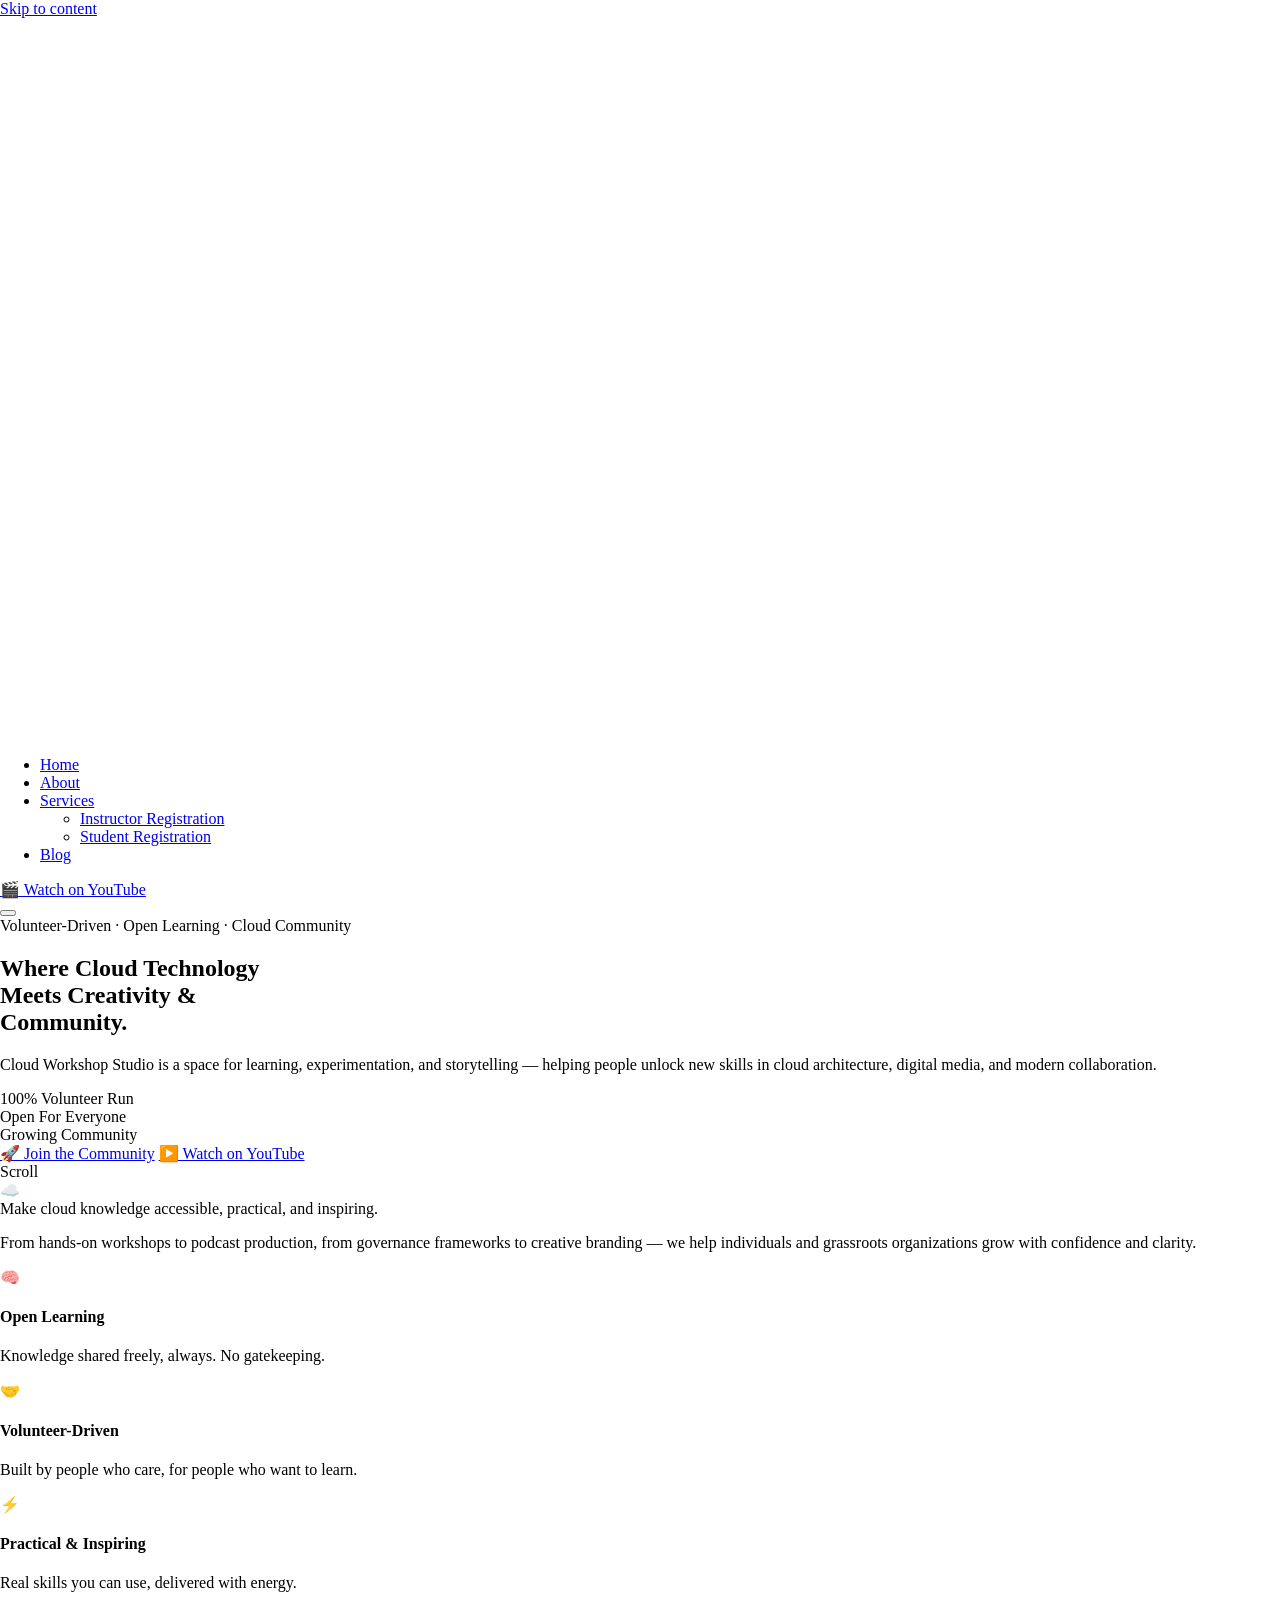
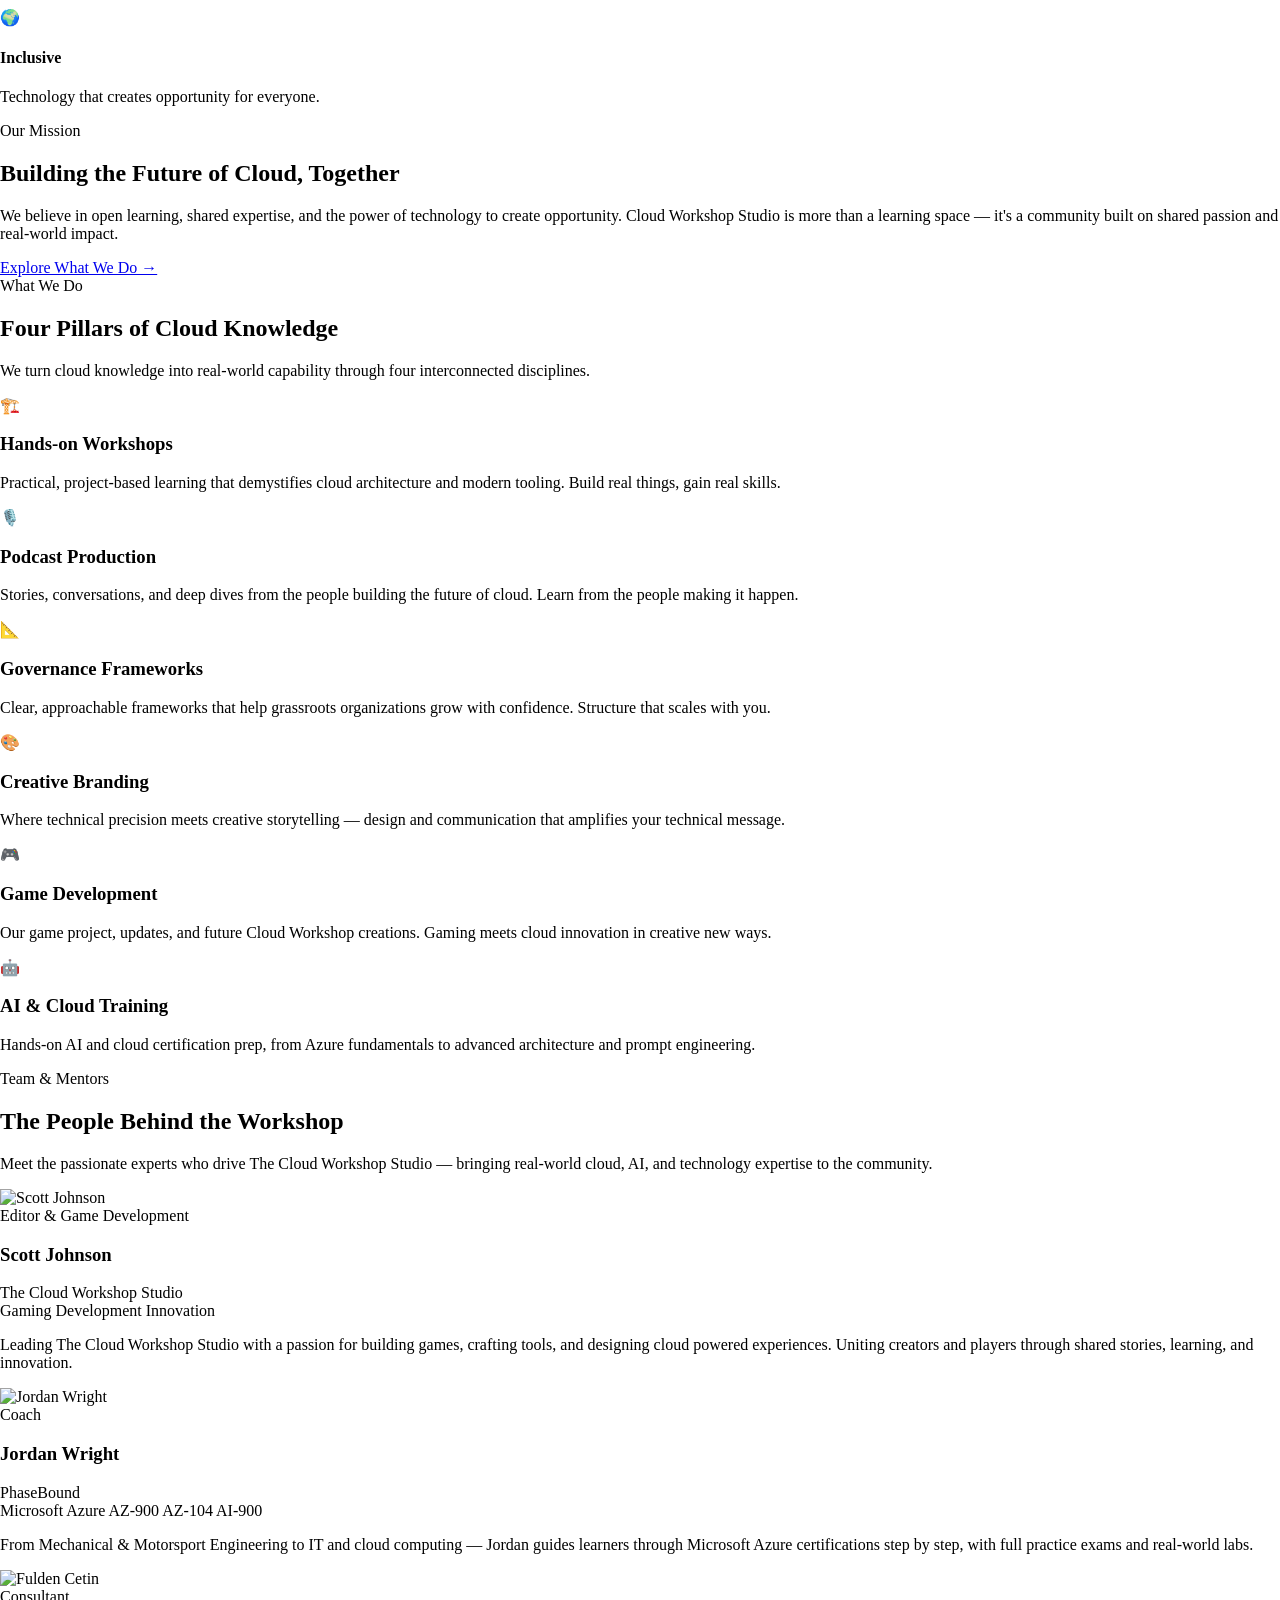
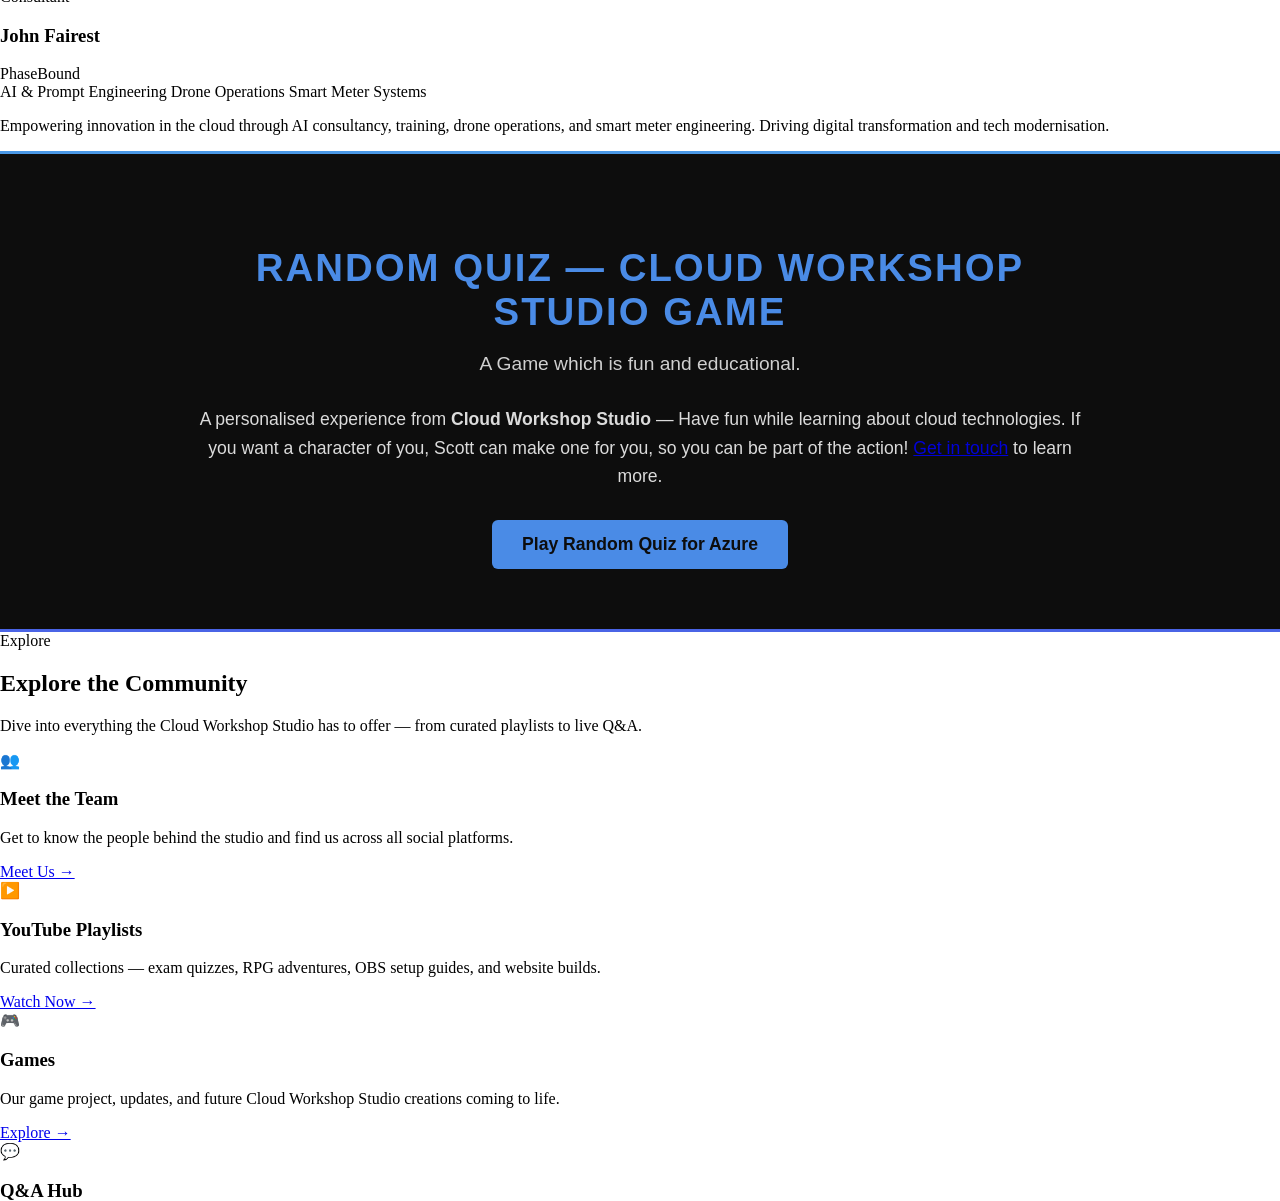
==== Untitled-1.html @ f202a95d "Add files via upload" ====
<!DOCTYPE html>
<html lang="en-US">
<head>
<meta charset="UTF-8">
<meta name="viewport" content="width=device-width, initial-scale=1.0">
<link rel="profile" href="https://gmpg.org/xfn/11">

<title>TheCloud workshop &#8211; Community Learning </title>
<meta name='robots' content='max-image-preview:large' />
<link rel='dns-prefetch' href='//fonts.googleapis.com' />

<link rel="alternate" type="application/rss+xml" title="TheCloud workshop &raquo; Feed" href="https://thecloudworkshop.uk/feed/" />

<link rel="alternate" type="application/rss+xml" title="TheCloud workshop &raquo; Comments Feed" href="https://thecloudworkshop.uk/comments/feed/" />

<link rel="alternate" title="oEmbed (JSON)" type="application/json+oembed" href="https://thecloudworkshop.uk/wp-json/oembed/1.0/embed?url=https%3A%2F%2Fthecloudworkshop.uk%2F" />

<link rel="alternate" title="oEmbed (XML)" type="text/xml+oembed" href="https://thecloudworkshop.uk/wp-json/oembed/1.0/embed?url=https%3A%2F%2Fthecloudworkshop.uk%2F&#038;format=xml" />
<style id="wp-img-auto-sizes-contain-inline-css">
img:is([sizes=auto i],[sizes^="auto," i]){contain-intrinsic-size:3000px 1500px}
/*# sourceURL=wp-img-auto-sizes-contain-inline-css */
</style>
<style id="wp-emoji-styles-inline-css">

img.wp-smiley, img.emoji {
display: inline !important;
border: none !important;
box-shadow: none !important;
height: 1em !important;
width: 1em !important;
margin: 0 0.07em !important;
vertical-align: -0.1em !important;
background: none !important;
padding: 0 !important;
}






/*# sourceURL=wp-emoji-styles-inline-css */
</style>
<link rel='stylesheet' id='wp-block-library-css' href='https://thecloudworkshop.uk/wp-includes/css/dist/block-library/style.min.css?ver=7.1.2' media='all' />

<style id="classic-theme-styles-inline-css">
/*! This file is auto-generated */
.wp-block-button__link{color:#fff;background-color:#32373c;border-radius:9999px;box-shadow:none;text-decoration:none;padding:calc(.667em + 2px) calc(1.333em + 2px);font-size:1.125em}.wp-block-file__button{background:#32373c;color:#fff;text-decoration:none}
/*# sourceURL=/wp-includes/css/classic-themes.min.css */
</style>
<link rel='stylesheet' id='tutor-cart-button-css' href='https://thecloudworkshop.uk/wp-content/plugins/tutor/assets/blocks/cart-button/index.css?ver=4.1.0' media='all' />

<style id="global-styles-inline-css">
:root{--wp--preset--aspect-ratio--square: 1;--wp--preset--aspect-ratio--4-3: 4/3;--wp--preset--aspect-ratio--3-4: 3/4;--wp--preset--aspect-ratio--3-2: 3/2;--wp--preset--aspect-ratio--2-3: 2/3;--wp--preset--aspect-ratio--16-9: 16/9;--wp--preset--aspect-ratio--9-16: 9/16;--wp--preset--color--black: #000000;--wp--preset--color--cyan-bluish-gray: #abb8c3;--wp--preset--color--white: #ffffff;--wp--preset--color--pale-pink: #f78da7;--wp--preset--color--vivid-red: #cf2e2e;--wp--preset--color--luminous-vivid-orange: #ff6900;--wp--preset--color--luminous-vivid-amber: #fcb900;--wp--preset--color--light-green-cyan: #7bdcb5;--wp--preset--color--vivid-green-cyan: #00d084;--wp--preset--color--pale-cyan-blue: #8ed1fc;--wp--preset--color--vivid-cyan-blue: #0693e3;--wp--preset--color--vivid-purple: #9b51e0;--wp--preset--gradient--vivid-cyan-blue-to-vivid-purple: linear-gradient(135deg,rgb(6,147,227) 0%,rgb(155,81,224) 100%);--wp--preset--gradient--light-green-cyan-to-vivid-green-cyan: linear-gradient(135deg,rgb(122,220,180) 0%,rgb(0,208,130) 100%);--wp--preset--gradient--luminous-vivid-amber-to-luminous-vivid-orange: linear-gradient(135deg,rgb(252,185,0) 0%,rgb(255,105,0) 100%);--wp--preset--gradient--luminous-vivid-orange-to-vivid-red: linear-gradient(135deg,rgb(255,105,0) 0%,rgb(207,46,46) 100%);--wp--preset--gradient--very-light-gray-to-cyan-bluish-gray: linear-gradient(135deg,rgb(238,238,238) 0%,rgb(169,184,195) 100%);--wp--preset--gradient--cool-to-warm-spectrum: linear-gradient(135deg,rgb(74,234,220) 0%,rgb(151,120,209) 20%,rgb(207,42,186) 40%,rgb(238,44,130) 60%,rgb(251,105,98) 80%,rgb(254,248,76) 100%);--wp--preset--gradient--blush-light-purple: linear-gradient(135deg,rgb(255,206,236) 0%,rgb(152,150,240) 100%);--wp--preset--gradient--blush-bordeaux: linear-gradient(135deg,rgb(254,205,165) 0%,rgb(254,45,45) 50%,rgb(107,0,62) 100%);--wp--preset--gradient--luminous-dusk: linear-gradient(135deg,rgb(255,203,112) 0%,rgb(199,81,192) 50%,rgb(65,88,208) 100%);--wp--preset--gradient--pale-ocean: linear-gradient(135deg,rgb(255,245,203) 0%,rgb(182,227,212) 50%,rgb(51,167,181) 100%);--wp--preset--gradient--electric-grass: linear-gradient(135deg,rgb(202,248,128) 0%,rgb(113,206,126) 100%);--wp--preset--gradient--midnight: linear-gradient(135deg,rgb(2,3,129) 0%,rgb(40,116,252) 100%);--wp--preset--font-size--small: 13px;--wp--preset--font-size--medium: 20px;--wp--preset--font-size--large: 36px;--wp--preset--font-size--x-large: 42px;--wp--preset--spacing--20: 0.44rem;--wp--preset--spacing--30: 0.67rem;--wp--preset--spacing--40: 1rem;--wp--preset--spacing--50: 1.5rem;--wp--preset--spacing--60: 2.25rem;--wp--preset--spacing--70: 3.38rem;--wp--preset--spacing--80: 5.06rem;--wp--preset--shadow--natural: 6px 6px 9px rgba(0, 0, 0, 0.2);--wp--preset--shadow--deep: 12px 12px 50px rgba(0, 0, 0, 0.4);--wp--preset--shadow--sharp: 6px 6px 0px rgba(0, 0, 0, 0.2);--wp--preset--shadow--outlined: 6px 6px 0px -3px rgb(255, 255, 255), 6px 6px rgb(0, 0, 0);--wp--preset--shadow--crisp: 6px 6px 0px rgb(0, 0, 0);}.wp-block-button{--wp--preset--dimension--25: 25%;--wp--preset--dimension--50: 50%;--wp--preset--dimension--75: 75%;--wp--preset--dimension--100: 100%;}:where(body) { margin: 0; }:where(.is-layout-flex){gap: 0.5em;}:where(.is-layout-grid){gap: 0.5em;}body .is-layout-flex{display: flex;}.is-layout-flex{flex-wrap: wrap;align-items: center;}.is-layout-flex > :is(*, div){margin: 0;}body .is-layout-grid{display: grid;}.is-layout-grid > :is(*, div){margin: 0;}body{padding-top: 0px;padding-right: 0px;padding-bottom: 0px;padding-left: 0px;}:root :where(.wp-element-button, .wp-block-button__link){background-color: #32373c;border-width: 0;color: #fff;font-family: inherit;font-size: inherit;font-style: inherit;font-weight: inherit;letter-spacing: inherit;line-height: inherit;padding-top: calc(0.667em + 2px);padding-right: calc(1.333em + 2px);padding-bottom: calc(0.667em + 2px);padding-left: calc(1.333em + 2px);text-decoration: none;text-transform: inherit;}.has-black-color{color: var(--wp--preset--color--black) !important;}.has-cyan-bluish-gray-color{color: var(--wp--preset--color--cyan-bluish-gray) !important;}.has-white-color{color: var(--wp--preset--color--white) !important;}.has-pale-pink-color{color: var(--wp--preset--color--pale-pink) !important;}.has-vivid-red-color{color: var(--wp--preset--color--vivid-red) !important;}.has-luminous-vivid-orange-color{color: var(--wp--preset--color--luminous-vivid-orange) !important;}.has-luminous-vivid-amber-color{color: var(--wp--preset--color--luminous-vivid-amber) !important;}.has-light-green-cyan-color{color: var(--wp--preset--color--light-green-cyan) !important;}.has-vivid-green-cyan-color{color: var(--wp--preset--color--vivid-green-cyan) !important;}.has-pale-cyan-blue-color{color: var(--wp--preset--color--pale-cyan-blue) !important;}.has-vivid-cyan-blue-color{color: var(--wp--preset--color--vivid-cyan-blue) !important;}.has-vivid-purple-color{color: var(--wp--preset--color--vivid-purple) !important;}.has-black-background-color{background-color: var(--wp--preset--color--black) !important;}.has-cyan-bluish-gray-background-color{background-color: var(--wp--preset--color--cyan-bluish-gray) !important;}.has-white-background-color{background-color: var(--wp--preset--color--white) !important;}.has-pale-pink-background-color{background-color: var(--wp--preset--color--pale-pink) !important;}.has-vivid-red-background-color{background-color: var(--wp--preset--color--vivid-red) !important;}.has-luminous-vivid-orange-background-color{background-color: var(--wp--preset--color--luminous-vivid-orange) !important;}.has-luminous-vivid-amber-background-color{background-color: var(--wp--preset--color--luminous-vivid-amber) !important;}.has-light-green-cyan-background-color{background-color: var(--wp--preset--color--light-green-cyan) !important;}.has-vivid-green-cyan-background-color{background-color: var(--wp--preset--color--vivid-green-cyan) !important;}.has-pale-cyan-blue-background-color{background-color: var(--wp--preset--color--pale-cyan-blue) !important;}.has-vivid-cyan-blue-background-color{background-color: var(--wp--preset--color--vivid-cyan-blue) !important;}.has-vivid-purple-background-color{background-color: var(--wp--preset--color--vivid-purple) !important;}.has-black-border-color{border-color: var(--wp--preset--color--black) !important;}.has-cyan-bluish-gray-border-color{border-color: var(--wp--preset--color--cyan-bluish-gray) !important;}.has-white-border-color{border-color: var(--wp--preset--color--white) !important;}.has-pale-pink-border-color{border-color: var(--wp--preset--color--pale-pink) !important;}.has-vivid-red-border-color{border-color: var(--wp--preset--color--vivid-red) !important;}.has-luminous-vivid-orange-border-color{border-color: var(--wp--preset--color--luminous-vivid-orange) !important;}.has-luminous-vivid-amber-border-color{border-color: var(--wp--preset--color--luminous-vivid-amber) !important;}.has-light-green-cyan-border-color{border-color: var(--wp--preset--color--light-green-cyan) !important;}.has-vivid-green-cyan-border-color{border-color: var(--wp--preset--color--vivid-green-cyan) !important;}.has-pale-cyan-blue-border-color{border-color: var(--wp--preset--color--pale-cyan-blue) !important;}.has-vivid-cyan-blue-border-color{border-color: var(--wp--preset--color--vivid-cyan-blue) !important;}.has-vivid-purple-border-color{border-color: var(--wp--preset--color--vivid-purple) !important;}.has-vivid-cyan-blue-to-vivid-purple-gradient-background{background: var(--wp--preset--gradient--vivid-cyan-blue-to-vivid-purple) !important;}.has-light-green-cyan-to-vivid-green-cyan-gradient-background{background: var(--wp--preset--gradient--light-green-cyan-to-vivid-green-cyan) !important;}.has-luminous-vivid-amber-to-luminous-vivid-orange-gradient-background{background: var(--wp--preset--gradient--luminous-vivid-amber-to-luminous-vivid-orange) !important;}.has-luminous-vivid-orange-to-vivid-red-gradient-background{background: var(--wp--preset--gradient--luminous-vivid-orange-to-vivid-red) !important;}.has-very-light-gray-to-cyan-bluish-gray-gradient-background{background: var(--wp--preset--gradient--very-light-gray-to-cyan-bluish-gray) !important;}.has-cool-to-warm-spectrum-gradient-background{background: var(--wp--preset--gradient--cool-to-warm-spectrum) !important;}.has-blush-light-purple-gradient-background{background: var(--wp--preset--gradient--blush-light-purple) !important;}.has-blush-bordeaux-gradient-background{background: var(--wp--preset--gradient--blush-bordeaux) !important;}.has-luminous-dusk-gradient-background{background: var(--wp--preset--gradient--luminous-dusk) !important;}.has-pale-ocean-gradient-background{background: var(--wp--preset--gradient--pale-ocean) !important;}.has-electric-grass-gradient-background{background: var(--wp--preset--gradient--electric-grass) !important;}.has-midnight-gradient-background{background: var(--wp--preset--gradient--midnight) !important;}.has-small-font-size{font-size: var(--wp--preset--font-size--small) !important;}.has-medium-font-size{font-size: var(--wp--preset--font-size--medium) !important;}.has-large-font-size{font-size: var(--wp--preset--font-size--large) !important;}.has-x-large-font-size{font-size: var(--wp--preset--font-size--x-large) !important;}
:root :where(.wp-block-icon svg){width: 24px;}
:where(.wp-block-gallery.is-layout-flex){gap: var( --wp--style--gallery-gap-default, var( --gallery-block--gutter-size, var( --wp--style--block-gap, 0.5em ) ) );}:where(.wp-block-gallery.is-layout-grid){gap: var( --wp--style--gallery-gap-default, var( --gallery-block--gutter-size, var( --wp--style--block-gap, 0.5em ) ) );}
:where(.wp-block-latest-posts.is-layout-flex){gap: 1.25em;}:where(.wp-block-latest-posts.is-layout-grid){gap: 1.25em;}
:where(.wp-block-post-template.is-layout-flex){gap: 1.25em;}:where(.wp-block-post-template.is-layout-grid){gap: 1.25em;}
:where(.wp-block-term-template.is-layout-flex){gap: 1.25em;}:where(.wp-block-term-template.is-layout-grid){gap: 1.25em;}
:where(.wp-block-columns.is-layout-flex){gap: 2em;}:where(.wp-block-columns.is-layout-grid){gap: 2em;}
:root :where(.wp-block-pullquote){font-size: 1.5em;line-height: 1.6;}
/*# sourceURL=global-styles-inline-css */
</style>
<link rel='stylesheet' id='tutor-icon-css' href='https://thecloudworkshop.uk/wp-content/plugins/tutor/assets/css/tutor-icon.min.css?ver=4.1.0' media='all' />

<link rel='stylesheet' id='tutor-css' href='https://thecloudworkshop.uk/wp-content/plugins/tutor/assets/css/tutor.min.css?ver=4.1.0' media='all' />

<link rel='stylesheet' id='tutor-frontend-css' href='https://thecloudworkshop.uk/wp-content/plugins/tutor/assets/css/tutor-front.min.css?ver=4.1.0' media='all' />

<style id="tutor-frontend-inline-css">
:root{--tutor-color-primary:#3E64DE;--tutor-color-primary-rgb:62, 100, 222;--tutor-color-primary-hover:#2B49CA;--tutor-color-primary-hover-rgb:43, 73, 202;--tutor-body-color:#212327;--tutor-body-color-rgb:33, 35, 39;--tutor-border-color:#E3E5EB;--tutor-border-color-rgb:227, 229, 235;--tutor-color-gray:#CDCFD5;--tutor-color-gray-rgb:205, 207, 213;}
/*# sourceURL=tutor-frontend-inline-css */
</style>
<link rel='stylesheet' id='cw-fonts-css' href='https://fonts.googleapis.com/css2?family=Rajdhani:wght@400;600;700&#038;family=Inter:wght@400;500;600;700&#038;family=Orbitron:wght@700&#038;display=swap' media='all' />
<link rel='stylesheet' id='cw-style-css' href='https://thecloudworkshop.uk/wp-content/themes/cloudworkshop-theme/style.css?ver=1.0.0' media='all' />

<script id="jquery-core-js" src="https://thecloudworkshop.uk/wp-includes/js/jquery/jquery.min.js?ver=3.7.1"></script>

<script id="jquery-migrate-js" src="https://thecloudworkshop.uk/wp-includes/js/jquery/jquery-migrate.min.js?ver=3.4.1"></script>

<link rel="https://api.w.org/" href="https://thecloudworkshop.uk/wp-json/" /><link rel="alternate" title="JSON" type="application/json" href="https://thecloudworkshop.uk/wp-json/wp/v2/pages/11" /><link rel="EditURI" type="application/rsd+xml" title="RSD" href="https://thecloudworkshop.uk/xmlrpc.php?rsd" />

<meta name="generator" content="WordPress 7.1.2" />
<meta name="generator" content="TutorLMS 4.1.0" />
<link rel="canonical" href="https://thecloudworkshop.uk/" />

<link rel='shortlink' href='https://thecloudworkshop.uk/' />

<meta name="generator" content="Elementor 4.3.3; features: e_font_icon_svg, additional_custom_breakpoints; settings: css_print_method-external, google_font-enabled, font_display-swap">
<style>
.e-con.e-parent:nth-of-type(n+4):not(.e-lazyloaded):not(.e-no-lazyload),
.e-con.e-parent:nth-of-type(n+4):not(.e-lazyloaded):not(.e-no-lazyload) * {
background-image: none !important;
}
@media screen and (max-height: 1024px) {
.e-con.e-parent:nth-of-type(n+3):not(.e-lazyloaded):not(.e-no-lazyload),
.e-con.e-parent:nth-of-type(n+3):not(.e-lazyloaded):not(.e-no-lazyload) * {
background-image: none !important;
}
}
@media screen and (max-height: 640px) {
.e-con.e-parent:nth-of-type(n+2):not(.e-lazyloaded):not(.e-no-lazyload),
.e-con.e-parent:nth-of-type(n+2):not(.e-lazyloaded):not(.e-no-lazyload) * {
background-image: none !important;
}
}
</style>
</head>

<body class="home wp-singular page-template page-template-frontpage page-template-frontpage-php page page-id-11 wp-custom-logo wp-theme-cloudworkshop-theme tutor-lms is-front-page elementor-default elementor-kit-79">

<a class="skip-link screen-reader-text" href="#main-content">Skip to content</a>


<!-- SITE HEADER -->
<header id="site-header" role="banner">
<div class="container header-inner">

<!-- Logo -->
<a href="https://thecloudworkshop.uk/" class="site-logo" rel="home">

<a href="https://thecloudworkshop.uk/" class="custom-logo-link" rel="home" aria-current="page"><img fetchpriority="high" width="731" height="718" src="https://thecloudworkshop.uk/wp-content/uploads/2026/04/cropped-facebook_1773425341973_7438285005540199320.jpg" class="custom-logo" alt="TheCloud workshop" decoding="async" srcset="https://thecloudworkshop.uk/wp-content/uploads/2026/04/cropped-facebook_1773425341973_7438285005540199320.jpg 731w, https://thecloudworkshop.uk/wp-content/uploads/2026/04/cropped-facebook_1773425341973_7438285005540199320-300x295.jpg 300w" sizes="(max-width: 731px) 100vw, 731px" /></a> </a>

<!-- Primary Navigation -->
<nav id="primary-nav" role="navigation" aria-label="Primary Menu">
<ul id="primary-menu" class="menu"><li id="menu-item-33" class="home menu-item menu-item-type-custom menu-item-object-custom current-menu-item current_page_item menu-item-home menu-item-33"><a href="http://thecloudworkshop.uk/" aria-current="page" onClick="return true">Home</a></li>
<li id="menu-item-34" class="about menu-item menu-item-type-custom menu-item-object-custom menu-item-34"><a href="http://thecloudworkshop.uk/about/" onClick="return true">About</a></li>
<li id="menu-item-35" class="services menu-item menu-item-type-custom menu-item-object-custom menu-item-has-children menu-item-35"><a href="http://thecloudworkshop.uk/services/" onClick="return true">Services</a>

<ul class="sub-menu">
<li id="menu-item-64" class="menu-item menu-item-type-post_type menu-item-object-page menu-item-64"><a href="https://thecloudworkshop.uk/instructor-registration/" onClick="return true">Instructor Registration</a></li>
<li id="menu-item-65" class="menu-item menu-item-type-post_type menu-item-object-page menu-item-65"><a href="https://thecloudworkshop.uk/student-registration/" onClick="return true">Student Registration</a></li>
</ul>
</li>
<li id="menu-item-36" class="blog menu-item menu-item-type-custom menu-item-object-custom menu-item-36"><a href="http://thecloudworkshop.uk/blog/" onClick="return true">Blog</a></li>
</ul> </nav>

<!-- CTA + Hamburger -->
<div class="nav-cta">
<a href="https://www.youtube.com/@thecloudworkshop" target="_blank" rel="noopener noreferrer" class="btn btn-primary">
🎬 Watch on YouTube
</a>
</div>

<button class="hamburger" id="hamburger" aria-label="Toggle menu" aria-expanded="false">
<span></span><span></span><span></span>
</button>

</div>
</header>

<main id="main-content" role="main">

<!-- =============================================
HERO SECTION
============================================= -->
<section id="hero">

<div class="hero-bg">
<div class="hero-orb hero-orb-1"></div>
<div class="hero-orb hero-orb-2"></div>
<div class="hero-grid"></div>
</div>

<div class="container">
<div class="hero-content">

<div class="hero-badge">
<span class="dot"></span>
Volunteer-Driven · Open Learning · Cloud Community
</div>

<h1 class="hero-title">
Where <span class="line-blue">Cloud Technology</span><br>
Meets Creativity &amp;<br>Community.
</h1>

<p class="hero-desc">
Cloud Workshop Studio is a space for learning, experimentation, and storytelling —
helping people unlock new skills in cloud architecture, digital media, and modern collaboration.
</p>

<div class="hero-stats">
<div class="hero-stat">
<span class="number">100%</span>
<span class="label">Volunteer Run</span>
</div>
<div class="hero-stat">
<span class="number">Open</span>
<span class="label">For Everyone</span>
</div>
<div class="hero-stat">
<span class="number">Growing</span>
<span class="label">Community</span>
</div>
</div>

<div class="hero-actions">
<a href="#community" class="btn btn-primary">🚀 Join the Community</a>

<a href="https://www.youtube.com/@thecloudworkshop" target="_blank" rel="noopener noreferrer" class="btn btn-outline">▶️ Watch on YouTube</a>
</div>

</div>
</div>

<div class="hero-scroll" aria-hidden="true">
<span>Scroll</span>
<span class="arrow"></span>
</div>

</section>

<div class="divider"></div>

<!-- =============================================
MISSION SECTION
============================================= -->
<section id="mission" class="section section-dark">
<div class="container">
<div class="mission-grid">

<!-- Visual / Card -->
<div class="mission-visual">
<div class="mission-card">
<div class="mission-icon">☁️</div>
<div class="mission-quote">
Make cloud knowledge <span class="highlight">accessible</span>,
practical, and <span class="highlight">inspiring</span>.
</div>
<p>
From hands-on workshops to podcast production, from governance frameworks
to creative branding — we help individuals and grassroots organizations
grow with confidence and clarity.
</p>
<div class="pillars-grid">
<div class="pillar-item">
<div class="pillar-icon">🧠</div>
<h4>Open Learning</h4>
<p>Knowledge shared freely, always. No gatekeeping.</p>
</div>
<div class="pillar-item">
<div class="pillar-icon">🤝</div>
<h4>Volunteer-Driven</h4>
<p>Built by people who care, for people who want to learn.</p>
</div>
<div class="pillar-item">
<div class="pillar-icon">⚡</div>
<h4>Practical & Inspiring</h4>
<p>Real skills you can use, delivered with energy.</p>
</div>
<div class="pillar-item">
<div class="pillar-icon">🌍</div>
<h4>Inclusive</h4>
<p>Technology that creates opportunity for everyone.</p>
</div>
</div>
</div>
</div>

<!-- Text Content -->
<div class="mission-text">
<span class="section-label">Our Mission</span>
<h2 class="section-title">Building the Future of Cloud, <span class="gradient-text">Together</span></h2>
<p class="section-subtitle">
We believe in open learning, shared expertise, and the power of technology
to create opportunity. Cloud Workshop Studio is more than a learning space —
it's a community built on shared passion and real-world impact.
</p>
<a href="#what-we-do" class="btn btn-outline">Explore What We Do →</a>

</div>

</div>
</div>
</section>

<div class="divider"></div>

<!-- =============================================
WHAT WE DO
============================================= -->
<section id="what-we-do" class="section section-deeper">
<div class="container">
<div class="text-center">
<span class="section-label">What We Do</span>
<h2 class="section-title">Four Pillars of <span class="gradient-text">Cloud Knowledge</span></h2>
<p class="section-subtitle mx-auto">
We turn cloud knowledge into real-world capability through four interconnected disciplines.
</p>
<div class="accent-bar"></div>
</div>

<div class="services-grid">

<div class="service-card">
<div class="service-icon">🏗️</div>
<h3>Hands-on Workshops</h3>
<p>Practical, project-based learning that demystifies cloud architecture and modern tooling. Build real things, gain real skills.</p>
</div>

<div class="service-card">
<div class="service-icon">🎙️</div>
<h3>Podcast Production</h3>
<p>Stories, conversations, and deep dives from the people building the future of cloud. Learn from the people making it happen.</p>
</div>

<div class="service-card">
<div class="service-icon">📐</div>
<h3>Governance Frameworks</h3>
<p>Clear, approachable frameworks that help grassroots organizations grow with confidence. Structure that scales with you.</p>
</div>

<div class="service-card">
<div class="service-icon">🎨</div>
<h3>Creative Branding</h3>
<p>Where technical precision meets creative storytelling — design and communication that amplifies your technical message.</p>
</div>

<div class="service-card">
<div class="service-icon">🎮</div>
<h3>Game Development</h3>
<p>Our game project, updates, and future Cloud Workshop creations. Gaming meets cloud innovation in creative new ways.</p>
</div>

<div class="service-card">
<div class="service-icon">🤖</div>
<h3>AI & Cloud Training</h3>
<p>Hands-on AI and cloud certification prep, from Azure fundamentals to advanced architecture and prompt engineering.</p>
</div>

</div>
</div>
</section>

<div class="divider"></div>

<!-- =============================================
TEAM & MENTORS
============================================= -->
<section id="team" class="section">
<div class="container">
<div class="text-center">
<span class="section-label">Team &amp; Mentors</span>
<h2 class="section-title">The People Behind the <span class="gradient-text">Workshop</span></h2>
<p class="section-subtitle mx-auto">
Meet the passionate experts who drive The Cloud Workshop Studio — bringing real-world cloud, AI, and technology expertise to the community.
</p>
<div class="accent-bar"></div>
</div>

<div class="team-grid">
<div class="team-card">
<div class="team-img-wrap">
<img src="https://thecloudworkshop.uk/wp-content/themes/cloudworkshop-theme/images/scott-cloud.jpg" alt="Scott Johnson" loading="lazy">

<div class="team-img-overlay"></div>
<span class="team-badge">Editor & Game Development</span>
</div>
<div class="team-info">
<h3>Scott Johnson <small style="color:var(--accent-blue); font-size:0.7em;"></small>
</h3>

<div class="team-company">The Cloud Workshop Studio</div>
<div class="team-tags">
<span class="team-tag">Gaming</span>
<span class="team-tag">Development</span>
<span class="team-tag">Innovation</span>
</div>
<p class="team-bio">Leading The Cloud Workshop Studio with a passion for building games, crafting tools, and designing cloud powered experiences. Uniting creators and players through shared stories, learning, and innovation.</p>
</div>
</div>
<div class="team-card">
<div class="team-img-wrap">
<img src="https://thecloudworkshop.uk/wp-content/themes/cloudworkshop-theme/images/jordan-cloud.jpg" alt="Jordan Wright" loading="lazy">

<div class="team-img-overlay"></div>
<span class="team-badge">Coach</span>
</div>
<div class="team-info">
<h3>Jordan Wright </h3>

<div class="team-company">PhaseBound</div>
<div class="team-tags">
<span class="team-tag">Microsoft Azure</span>
<span class="team-tag">AZ-900</span>
<span class="team-tag">AZ-104</span>
<span class="team-tag">AI-900</span>
</div>
<p class="team-bio">From Mechanical &amp; Motorsport Engineering to IT and cloud computing — Jordan guides learners through Microsoft Azure certifications step by step, with full practice exams and real-world labs.</p>
</div>
</div>
<div class="team-card">
<div class="team-img-wrap">
<img src="https://thecloudworkshop.uk/wp-content/themes/cloudworkshop-theme/images/fulden-cloud.jpg" alt="Fulden Cetin" loading="lazy">

<div class="team-img-overlay"></div>
<span class="team-badge">Consultant</span>
</div>
<div class="team-info">
<h3>John Fairest </h3>

<div class="team-company">PhaseBound</div>
<div class="team-tags">
<span class="team-tag">AI &amp; Prompt Engineering</span>
<span class="team-tag">Drone Operations</span>
<span class="team-tag">Smart Meter Systems</span>
</div>
<p class="team-bio">Empowering innovation in the cloud through AI consultancy, training, drone operations, and smart meter engineering. Driving digital transformation and tech modernisation.</p>
</div>
</div>
</div>
</div>
</section>

<div class="divider"></div>

<section class="cws-trailer">
<div class="cws-wrapper">
<h2 class="cws-heading">Random Quiz — Cloud Workshop Studio Game</h2>

<p class="cws-tagline">
A Game which is fun and educational.
</p>



<p class="cws-description">
A personalised experience from <strong>Cloud Workshop Studio</strong> — 
Have fun while learning about cloud technologies. If you want a character of you, Scott can make one for you, so you can be part of the action! <a href="mailto:scott@thecloudworkshop.uk">Get in touch</a> to learn more.

</p>

<a href="https://scottsta.itch.io/random-quiz" class="cws-button">

Play Random Quiz for Azure
</a>
</div>
</section>

<style>
.cws-trailer {
background: #0d0d0d;
padding: 60px 20px;
color: #f2f2f2;
font-family: 'Segoe UI', sans-serif;
text-align: center;
border-top: 3px solid #4a98e6;
border-bottom: 3px solid #4a64e6;
}

.cws-wrapper {
max-width: 900px;
margin: 0 auto;
}

.cws-heading {
font-size: 2.4rem;
margin-bottom: 10px;
color: #4a8be6;
text-transform: uppercase;
letter-spacing: 2px;
}

.cws-tagline {
font-size: 1.2rem;
margin-bottom: 30px;
opacity: 0.85;
}

.cws-video {
position: relative;
width: 100%;
padding-bottom: 56.25%;
height: 0;
margin-bottom: 30px;
}

.cws-video iframe {
position: absolute;
top: 0;
left: 0;
width: 100%;
height: 100%;
border-radius: 10px;
box-shadow: 0 0 25px rgba(230, 193, 74, 0.4);
}

.cws-description {
font-size: 1.1rem;
margin-bottom: 30px;
opacity: 0.9;
line-height: 1.6;
}

.cws-button {
display: inline-block;
padding: 14px 30px;
background: #4a8be6;
color: #0d0d0d;
font-weight: bold;
text-decoration: none;
border-radius: 6px;
transition: 0.2s ease;
font-size: 1.1rem;
}

.cws-button:hover {
background: #6e79f5;
transform: translateY(-3px);
}
</style>

<!-- =============================================
COMMUNITY / EXPLORE
============================================= -->
<section id="community" class="section section-deeper">
<div class="container">
<div class="text-center">
<span class="section-label">Explore</span>
<h2 class="section-title">Explore the <span class="gradient-text">Community</span></h2>
<p class="section-subtitle mx-auto">
Dive into everything the Cloud Workshop Studio has to offer — from curated playlists to live Q&amp;A.
</p>
<div class="accent-bar"></div>
</div>

<div class="community-grid">

<div class="community-card">
<div class="comm-icon">👥</div>
<h3>Meet the Team</h3>
<p>Get to know the people behind the studio and find us across all social platforms.</p>
<a href="#team" class="comm-link">Meet Us →</a>

</div>

<div class="community-card">
<div class="comm-icon">▶️</div>
<h3>YouTube Playlists</h3>
<p>Curated collections — exam quizzes, RPG adventures, OBS setup guides, and website builds.</p>
<a href="https://www.youtube.com/@thecloudworkshop" target="_blank" rel="noopener" class="comm-link">Watch Now →</a>
</div>

<div class="community-card">
<div class="comm-icon">🎮</div>
<h3>Games</h3>
<p>Our game project, updates, and future Cloud Workshop Studio creations coming to life.</p>
<a href="https://mango-sea-0b57ddb03.1.azurestaticapps.net" target="_blank" rel="noopener" class="comm-link">Explore →</a>
</div>

<div class="community-card">
<div class="comm-icon">💬</div>
<h3>Q&amp;A Hub</h3>
<p>A fun, helpful spot for questions, answers, and community interaction. Ask away!</p>
<a href="https://www.youtube.com/@thecloudworkshop" target="_blank" rel="noopener" class="comm-link">Join Q&amp;A →</a>
</div>

</div>
</div>
</section>

<div class="divider"></div>

<!-- =============================================
CTA SECTION
============================================= -->
<section id="cta" class="section">
<div class="cta-orbs">
<div class="cta-orb cta-orb-1"></div>
<div class="cta-orb cta-orb-2"></div>
</div>
<div class="container">
<div class="cta-inner">
<span class="section-label">Get Started</span>
<h2 class="section-title">Ready to Grow with the <span class="gradient-text">Cloud</span>?</h2>
<p>
Join our community, ask questions, and learn alongside people who believe
technology should create opportunity for everyone. It's free, it's open,
and it starts right now.
</p>
<div class="cta-actions">
<a href="https://www.youtube.com/@thecloudworkshop" target="_blank" rel="noopener noreferrer" class="btn btn-primary">▶️ Watch on YouTube</a>
<a href="#community" class="btn btn-outline">🚀 Explore Community</a>

</div>

<div class="cta-social">
<a href="https://www.facebook.com/profile.php?id=61584881055582" target="_blank" rel="noopener" class="social-link">
<span class="social-icon">📘</span> Facebook
</a>
<a href="https://www.instagram.com/tcworkshopstudio" target="_blank" rel="noopener" class="social-link">
<span class="social-icon">📸</span> Instagram
</a>
<a href="https://www.tiktok.com/@thecloudworkshopstudio" target="_blank" rel="noopener" class="social-link">
<span class="social-icon">🎵</span> TikTok
</a>
<a href="https://www.youtube.com/@thecloudworkshop" target="_blank" rel="noopener" class="social-link">
<span class="social-icon">▶️</span> YouTube
</a>
</div>

</div>
</div>
</section>

</main><!-- #main-content -->

<!-- SITE FOOTER -->
<footer id="colophon" role="contentinfo">
<div class="container">

<div class="footer-grid">

<!-- Brand Column -->
<div class="footer-brand">
<a href="https://thecloudworkshop.uk/" class="site-logo">

<div class="logo-icon">☁️</div>
<div class="logo-text">
<span class="name">TheCloud workshop</span>
<span class="tagline">Workshop Studio</span>
</div>
</a>
<p>
We are here to offer open, accessible learning experiences in cloud technology plus having a fun!Gaming
is the main focus of our studio, but we also offer workshops, podcasts, 
and community events to help people grow with cloud technology.
</p>
<div class="footer-social">
<a href="https://www.facebook.com/profile.php?id=61584881055582" target="_blank" rel="noopener" title="Facebook">📘</a>
<a href="https://www.instagram.com/tcworkshopstudio" target="_blank" rel="noopener" title="Instagram">📸</a>
<a href="https://www.tiktok.com/@thecloudworkshopstudio" target="_blank" rel="noopener" title="TikTok">🎵</a>
<a href="https://www.youtube.com/@thecloudworkshop" target="_blank" rel="noopener" title="YouTube">▶️</a>
</div>
</div>

<!-- Quick Links -->
<div class="footer-col">
<h4>Quick Links</h4>
<ul>
<li><a href="https://thecloudworkshop.uk/">Home</a></li>

<li><a href="#mission">Our Mission</a></li>

<li><a href="#what-we-do">What We Do</a></li>

<li><a href="#team">Team & Mentors</a></li>

<li><a href="#community">Community</a></li>

</ul>
</div>

<!-- Resources -->
<div class="footer-col">
<h4>Resources</h4>
<ul>
<li><a href="https://www.youtube.com/@thecloudworkshop" target="_blank" rel="noopener">YouTube Playlists</a></li>
<li><a href="https://mango-sea-0b57ddb03.1.azurestaticapps.net" target="_blank" rel="noopener">Scottsta's Media</a></li>
<li><a href="#community">Q&amp;A Forum</a></li>

<li><a href="#community">Games</a></li>

</ul>
</div>

</div><!-- /.footer-grid -->

<div class="footer-bottom">
<p>&copy; 2026 TheCloud Workkshop Studio. A volunteer-driven nonprofit.
Built with passion for open learning and shared expertise.</p>
<span class="footer-nonprofit">🌍 Open for Everyone</span>
</div>

</div><!-- /.container -->
</footer>

<script type="speculationrules">
{"prefetch":[{"source":"document","where":{"and":[{"href_matches":"/*"},{"not":{"href_matches":["/wp-*.php","/wp-admin/*","/wp-content/uploads/*","/wp-content/*","/wp-content/plugins/*","/wp-content/themes/cloudworkshop-theme/*","/*\\?(.+)"]}},{"not":{"selector_matches":"a[rel~=\"nofollow\"]"}},{"not":{"selector_matches":".no-prefetch, .no-prefetch a"}}]},"eagerness":"conservative"}]}
</script>
<script>
( () => {
const lazyloadRunObserver = () => {
const lazyloadBackgrounds = document.querySelectorAll( `.e-con.e-parent:not(.e-lazyloaded)` );
const lazyloadBackgroundObserver = new IntersectionObserver( ( entries ) => {
entries.forEach( ( entry ) => {
if ( entry.isIntersecting ) {
let lazyloadBackground = entry.target;
if( lazyloadBackground ) {
lazyloadBackground.classList.add( 'e-lazyloaded' );
}
lazyloadBackgroundObserver.unobserve( entry.target );
}
});
}, { rootMargin: '200px 0px 200px 0px' } );
lazyloadBackgrounds.forEach( ( lazyloadBackground ) => {
lazyloadBackgroundObserver.observe( lazyloadBackground );
} );
};
const events = [
'DOMContentLoaded',
'elementor/lazyload/observe',
];
events.forEach( ( event ) => {
document.addEventListener( event, lazyloadRunObserver );
} );
} )();
</script>
<script id="wp-hooks-js" src="https://thecloudworkshop.uk/wp-includes/js/dist/hooks.min.js?ver=f0f188028580e8dc1255"></script>

<script id="wp-i18n-js" src="https://thecloudworkshop.uk/wp-includes/js/dist/i18n.min.js?ver=1dfe7db3940c23ea9216"></script>

<script id="wp-i18n-js-after">
wp.i18n.setLocaleData( { 'text direction\u0004ltr': [ 'ltr' ] } );
//# sourceURL=wp-i18n-js-after
</script>
<script id="react-js" src="https://thecloudworkshop.uk/wp-includes/js/dist/vendor/react.min.js?ver=18.3.1.1"></script>

<script id="react-dom-js" src="https://thecloudworkshop.uk/wp-includes/js/dist/vendor/react-dom.min.js?ver=18.3.1.1"></script>

<script id="wp-escape-html-js" src="https://thecloudworkshop.uk/wp-includes/js/dist/escape-html.min.js?ver=87ebe53e97bba59805a5"></script>

<script id="wp-element-js" src="https://thecloudworkshop.uk/wp-includes/js/dist/element.min.js?ver=4a4370b2b349066fd440"></script>

<script id="tutor-script-js-extra">
var _tutorobject = {"ajaxurl":"https://thecloudworkshop.uk/wp-admin/admin-ajax.php","home_url":"https://thecloudworkshop.uk","site_url":"https://thecloudworkshop.uk","site_title":"TheCloud workshop","base_path":"/","tutor_url":"https://thecloudworkshop.uk/wp-content/plugins/tutor/","tutor_pro_url":null,"nonce_key":"_tutor_nonce","_tutor_nonce":"6c88b96970","loading_icon_url":"https://thecloudworkshop.uk/wp-admin/images/wpspin_light.gif","placeholder_img_src":"https://thecloudworkshop.uk/wp-content/plugins/tutor/assets/images/placeholder.svg","enable_lesson_classic_editor":"","tutor_frontend_dashboard_url":"https://thecloudworkshop.uk/dashboard/","is_dashboard_page":"","wp_date_format":"MMMM d, yyyy","start_of_week":"1","is_admin":"","is_admin_bar_showing":"","addons_data":[{"name":"Course Bundle","description":"Group multiple courses to sell together.","url":"https://thecloudworkshop.uk/wp-content/plugins/tutor/assets/images/addons/course-bundle/thumbnail.svg","base_name":"course-bundle","is_enabled":0},{"name":"Subscription","description":"Manage subscription","url":"https://thecloudworkshop.uk/wp-content/plugins/tutor/assets/images/addons/subscription/thumbnail.png","base_name":"subscription","is_enabled":0},{"name":"Content Bank","description":"Create content once and use it across multiple courses.","is_new":true,"url":"https://thecloudworkshop.uk/wp-content/plugins/tutor/assets/images/addons/content-bank/thumbnail.png","base_name":"content-bank","is_enabled":0},{"name":"Social Login","description":"Let users register & login through social networks.","url":"https://thecloudworkshop.uk/wp-content/plugins/tutor/assets/images/addons/social-login/thumbnail.svg","base_name":"social-login","is_enabled":0},{"name":"Content Drip","description":"Unlock lessons by schedule or when students meet a specific condition.","url":"https://thecloudworkshop.uk/wp-content/plugins/tutor/assets/images/addons/content-drip/thumbnail.png","base_name":"content-drip","is_enabled":0},{"name":"Tutor Multi Instructors","description":"Collaborate and add multiple instructors to a course.","url":"https://thecloudworkshop.uk/wp-content/plugins/tutor/assets/images/addons/tutor-multi-instructors/thumbnail.png","base_name":"tutor-multi-instructors","is_enabled":0},{"name":"Tutor Assignments","description":"Assess student learning with assignments.","url":"https://thecloudworkshop.uk/wp-content/plugins/tutor/assets/images/addons/tutor-assignments/thumbnail.png","base_name":"tutor-assignments","is_enabled":0},{"name":"Tutor Course Preview","description":"Offer free previews of specific lessons before enrollment.","url":"https://thecloudworkshop.uk/wp-content/plugins/tutor/assets/images/addons/tutor-course-preview/thumbnail.png","base_name":"tutor-course-preview","is_enabled":0},{"name":"Tutor Course Attachments","description":"Add unlimited attachments/ private files to any Tutor course","url":"https://thecloudworkshop.uk/wp-content/plugins/tutor/assets/images/addons/tutor-course-attachments/thumbnail.png","base_name":"tutor-course-attachments","is_enabled":0},{"name":"Tutor Google Meet Integration","description":"Host live classes with Google Meet, directly from your lesson page.","url":"https://thecloudworkshop.uk/wp-content/plugins/tutor/assets/images/addons/google-meet/thumbnail.png","base_name":"google-meet","is_enabled":0},{"name":"Tutor Report","description":"Check your course performance through Tutor Report stats.","url":"https://thecloudworkshop.uk/wp-content/plugins/tutor/assets/images/addons/tutor-report/thumbnail.png","base_name":"tutor-report","is_enabled":0},{"name":"Email","description":"Send automated and customized emails for various Tutor events.","url":"https://thecloudworkshop.uk/wp-content/plugins/tutor/assets/images/addons/tutor-email/thumbnail.png","base_name":"tutor-email","is_enabled":0},{"name":"Calendar","description":"Enable to let students view all your course events in one place.","url":"https://thecloudworkshop.uk/wp-content/plugins/tutor/assets/images/addons/calendar/thumbnail.png","base_name":"calendar","is_enabled":0},{"name":"Notifications","description":"Keep students and instructors notified of course events on their dashboard.","url":"https://thecloudworkshop.uk/wp-content/plugins/tutor/assets/images/addons/tutor-notifications/thumbnail.png","base_name":"tutor-notifications","is_enabled":0},{"name":"Google Classroom Integration","description":"Enable to integrate Tutor LMS with Google Classroom.","url":"https://thecloudworkshop.uk/wp-content/plugins/tutor/assets/images/addons/google-classroom/thumbnail.png","base_name":"google-classroom","is_enabled":0},{"name":"Tutor Zoom Integration","description":"Connect Tutor LMS with Zoom to host live online classes.","url":"https://thecloudworkshop.uk/wp-content/plugins/tutor/assets/images/addons/tutor-zoom/thumbnail.png","base_name":"tutor-zoom","is_enabled":0},{"name":"Quiz Export/Import","description":"Save time by exporting/importing quiz data with easy options.","url":"https://thecloudworkshop.uk/wp-content/plugins/tutor/assets/images/addons/quiz-import-export/thumbnail.png","base_name":"quiz-import-export","is_enabled":0},{"name":"Enrollment","description":"Enable to manually enroll students in your courses.","url":"https://thecloudworkshop.uk/wp-content/plugins/tutor/assets/images/addons/enrollments/thumbnail.png","base_name":"enrollments","is_enabled":0},{"name":"Tutor Certificate","description":"Enable to award certificates upon course completion.","url":"https://thecloudworkshop.uk/wp-content/plugins/tutor/assets/images/addons/tutor-certificate/thumbnail.png","base_name":"tutor-certificate","is_enabled":0},{"name":"Gradebook","description":"Track student progress with a centralized gradebook.","url":"https://thecloudworkshop.uk/wp-content/plugins/tutor/assets/images/addons/gradebook/thumbnail.png","base_name":"gradebook","is_enabled":0},{"name":"Tutor Prerequisites","description":"Set course prerequisites to guide learning paths effectively.","url":"https://thecloudworkshop.uk/wp-content/plugins/tutor/assets/images/addons/tutor-prerequisites/thumbnail.png","base_name":"tutor-prerequisites","is_enabled":0},{"name":"BuddyPress","description":"Boost engagement with social features through BuddyPress for Tutor LMS.","url":"https://thecloudworkshop.uk/wp-content/plugins/tutor/assets/images/addons/buddypress/thumbnail.png","base_name":"buddypress","is_enabled":0},{"name":"WooCommerce Subscriptions","description":"Capture Residual Revenue with Recurring Payments.","url":"https://thecloudworkshop.uk/wp-content/plugins/tutor/assets/images/addons/wc-subscriptions/thumbnail.png","base_name":"wc-subscriptions","is_enabled":0},{"name":"Paid Memberships Pro","description":"Boost revenue by selling course memberships.","url":"https://thecloudworkshop.uk/wp-content/plugins/tutor/assets/images/addons/pmpro/thumbnail.png","base_name":"pmpro","is_enabled":0},{"name":"Restrict Content Pro","description":"Enable to manage content access through Restrict Content Pro. ","url":"https://thecloudworkshop.uk/wp-content/plugins/tutor/assets/images/addons/restrict-content-pro/thumbnail.png","base_name":"restrict-content-pro","is_enabled":0},{"name":"Weglot","description":"Translate & manage multilingual courses for global reach.","url":"https://thecloudworkshop.uk/wp-content/plugins/tutor/assets/images/addons/tutor-weglot/thumbnail.png","base_name":"tutor-weglot","is_enabled":0},{"name":"WPML","description":"Create multilingual courses, lessons, dashboard and more.","url":"https://thecloudworkshop.uk/wp-content/plugins/tutor/assets/images/addons/tutor-wpml/thumbnail.png","base_name":"tutor-wpml","is_enabled":0},{"name":"H5P","description":"Integrate H5P to add interactivity and engagement to your courses.","url":"https://thecloudworkshop.uk/wp-content/plugins/tutor/assets/images/addons/h5p/thumbnail.png","base_name":"h5p","is_enabled":0}],"current_user":[],"content_change_event":"tutor_content_changed_event","is_tutor_course_edit":"","current_page":"","quiz_answer_display_time":"2000","is_ssl":"1","course_list_page_url":"https://thecloudworkshop.uk/wp-admin/admin.php?page=tutor","course_post_type":"courses","tutor_currency":{"symbol":"$","currency":"USD","position":"left","thousand_separator":",","decimal_separator":".","no_of_decimal":"2"},"local":"en_US","settings":{"monetize_by":"tutor"},"max_upload_size":"134217728","monetize_by":"tutor","kids_icons_registry":[],"is_kids_mode":"","user_preferences":[],"is_legacy_learning_mode":"","course_slug":"courses","lesson_slug":"lessons","quiz_slug":"quizzes","is_tour_completed":"","legal_consent_display_places":["student_registration","login","checkout"]};
//# sourceURL=tutor-script-js-extra
</script>
<script id="tutor-script-js" src="https://thecloudworkshop.uk/wp-content/plugins/tutor/assets/js/tutor.js?ver=4.1.0"></script>

<script id="jquery-ui-core-js-before">
jQuery.uiBackCompat = true;
//# sourceURL=jquery-ui-core-js-before
</script>
<script id="jquery-ui-core-js" src="https://thecloudworkshop.uk/wp-includes/js/jquery/ui/core.min.js?ver=1.14.2"></script>

<script id="jquery-ui-mouse-js" src="https://thecloudworkshop.uk/wp-includes/js/jquery/ui/mouse.min.js?ver=1.14.2"></script>

<script id="jquery-ui-sortable-js" src="https://thecloudworkshop.uk/wp-includes/js/jquery/ui/sortable.min.js?ver=1.14.2"></script>

<script id="jquery-touch-punch-js" src="https://thecloudworkshop.uk/wp-includes/js/jquery/jquery.ui.touch-punch.js?ver=0.2.2"></script>

<script id="tutor-social-share-js" src="https://thecloudworkshop.uk/wp-content/plugins/tutor/assets/lib/SocialShare/SocialShare.min.js?ver=4.1.0"></script>

<script id="moment-js" src="https://thecloudworkshop.uk/wp-includes/js/dist/vendor/moment.min.js?ver=2.30.1"></script>

<script id="moment-js-after">
moment.updateLocale( 'en_US', {"months":["January","February","March","April","May","June","July","August","September","October","November","December"],"monthsShort":["Jan","Feb","Mar","Apr","May","Jun","Jul","Aug","Sep","Oct","Nov","Dec"],"weekdays":["Sunday","Monday","Tuesday","Wednesday","Thursday","Friday","Saturday"],"weekdaysShort":["Sun","Mon","Tue","Wed","Thu","Fri","Sat"],"week":{"dow":1},"longDateFormat":{"LT":"g:i a","LTS":null,"L":null,"LL":"F j, Y","LLL":"F j, Y g:i a","LLLL":null}} );
//# sourceURL=moment-js-after
</script>
<script id="wp-deprecated-js" src="https://thecloudworkshop.uk/wp-includes/js/dist/deprecated.min.js?ver=fe587bac92b7d0ef760e"></script>

<script id="wp-date-js" src="https://thecloudworkshop.uk/wp-includes/js/dist/date.min.js?ver=8173fc0fc12b7bb7eaf0"></script>

<script id="wp-date-js-after">
wp.date.setSettings( {"l10n":{"locale":"en_US","months":["January","February","March","April","May","June","July","August","September","October","November","December"],"monthsShort":["Jan","Feb","Mar","Apr","May","Jun","Jul","Aug","Sep","Oct","Nov","Dec"],"weekdays":["Sunday","Monday","Tuesday","Wednesday","Thursday","Friday","Saturday"],"weekdaysShort":["Sun","Mon","Tue","Wed","Thu","Fri","Sat"],"meridiem":{"am":"am","pm":"pm","AM":"AM","PM":"PM"},"relative":{"future":"%s from now","past":"%s ago","s":"a second","ss":"%d seconds","m":"a minute","mm":"%d minutes","h":"an hour","hh":"%d hours","d":"a day","dd":"%d days","M":"a month","MM":"%d months","y":"a year","yy":"%d years"},"startOfWeek":1},"formats":{"time":"g:i a","date":"F j, Y","datetime":"F j, Y g:i a","datetimeAbbreviated":"M j, Y g:i a"},"timezone":{"offset":0,"offsetFormatted":"0","string":"","abbr":""}} );
//# sourceURL=wp-date-js-after
</script>
<script id="tutor-frontend-js-extra">
var _tutorobject = {"ajaxurl":"https://thecloudworkshop.uk/wp-admin/admin-ajax.php","home_url":"https://thecloudworkshop.uk","site_url":"https://thecloudworkshop.uk","site_title":"TheCloud workshop","base_path":"/","tutor_url":"https://thecloudworkshop.uk/wp-content/plugins/tutor/","tutor_pro_url":null,"nonce_key":"_tutor_nonce","_tutor_nonce":"6c88b96970","loading_icon_url":"https://thecloudworkshop.uk/wp-admin/images/wpspin_light.gif","placeholder_img_src":"https://thecloudworkshop.uk/wp-content/plugins/tutor/assets/images/placeholder.svg","enable_lesson_classic_editor":"","tutor_frontend_dashboard_url":"https://thecloudworkshop.uk/dashboard/","is_dashboard_page":"","wp_date_format":"MMMM d, yyyy","start_of_week":"1","is_admin":"","is_admin_bar_showing":"","addons_data":[{"name":"Course Bundle","description":"Group multiple courses to sell together.","url":"https://thecloudworkshop.uk/wp-content/plugins/tutor/assets/images/addons/course-bundle/thumbnail.svg","base_name":"course-bundle","is_enabled":0},{"name":"Subscription","description":"Manage subscription","url":"https://thecloudworkshop.uk/wp-content/plugins/tutor/assets/images/addons/subscription/thumbnail.png","base_name":"subscription","is_enabled":0},{"name":"Content Bank","description":"Create content once and use it across multiple courses.","is_new":true,"url":"https://thecloudworkshop.uk/wp-content/plugins/tutor/assets/images/addons/content-bank/thumbnail.png","base_name":"content-bank","is_enabled":0},{"name":"Social Login","description":"Let users register & login through social networks.","url":"https://thecloudworkshop.uk/wp-content/plugins/tutor/assets/images/addons/social-login/thumbnail.svg","base_name":"social-login","is_enabled":0},{"name":"Content Drip","description":"Unlock lessons by schedule or when students meet a specific condition.","url":"https://thecloudworkshop.uk/wp-content/plugins/tutor/assets/images/addons/content-drip/thumbnail.png","base_name":"content-drip","is_enabled":0},{"name":"Tutor Multi Instructors","description":"Collaborate and add multiple instructors to a course.","url":"https://thecloudworkshop.uk/wp-content/plugins/tutor/assets/images/addons/tutor-multi-instructors/thumbnail.png","base_name":"tutor-multi-instructors","is_enabled":0},{"name":"Tutor Assignments","description":"Assess student learning with assignments.","url":"https://thecloudworkshop.uk/wp-content/plugins/tutor/assets/images/addons/tutor-assignments/thumbnail.png","base_name":"tutor-assignments","is_enabled":0},{"name":"Tutor Course Preview","description":"Offer free previews of specific lessons before enrollment.","url":"https://thecloudworkshop.uk/wp-content/plugins/tutor/assets/images/addons/tutor-course-preview/thumbnail.png","base_name":"tutor-course-preview","is_enabled":0},{"name":"Tutor Course Attachments","description":"Add unlimited attachments/ private files to any Tutor course","url":"https://thecloudworkshop.uk/wp-content/plugins/tutor/assets/images/addons/tutor-course-attachments/thumbnail.png","base_name":"tutor-course-attachments","is_enabled":0},{"name":"Tutor Google Meet Integration","description":"Host live classes with Google Meet, directly from your lesson page.","url":"https://thecloudworkshop.uk/wp-content/plugins/tutor/assets/images/addons/google-meet/thumbnail.png","base_name":"google-meet","is_enabled":0},{"name":"Tutor Report","description":"Check your course performance through Tutor Report stats.","url":"https://thecloudworkshop.uk/wp-content/plugins/tutor/assets/images/addons/tutor-report/thumbnail.png","base_name":"tutor-report","is_enabled":0},{"name":"Email","description":"Send automated and customized emails for various Tutor events.","url":"https://thecloudworkshop.uk/wp-content/plugins/tutor/assets/images/addons/tutor-email/thumbnail.png","base_name":"tutor-email","is_enabled":0},{"name":"Calendar","description":"Enable to let students view all your course events in one place.","url":"https://thecloudworkshop.uk/wp-content/plugins/tutor/assets/images/addons/calendar/thumbnail.png","base_name":"calendar","is_enabled":0},{"name":"Notifications","description":"Keep students and instructors notified of course events on their dashboard.","url":"https://thecloudworkshop.uk/wp-content/plugins/tutor/assets/images/addons/tutor-notifications/thumbnail.png","base_name":"tutor-notifications","is_enabled":0},{"name":"Google Classroom Integration","description":"Enable to integrate Tutor LMS with Google Classroom.","url":"https://thecloudworkshop.uk/wp-content/plugins/tutor/assets/images/addons/google-classroom/thumbnail.png","base_name":"google-classroom","is_enabled":0},{"name":"Tutor Zoom Integration","description":"Connect Tutor LMS with Zoom to host live online classes.","url":"https://thecloudworkshop.uk/wp-content/plugins/tutor/assets/images/addons/tutor-zoom/thumbnail.png","base_name":"tutor-zoom","is_enabled":0},{"name":"Quiz Export/Import","description":"Save time by exporting/importing quiz data with easy options.","url":"https://thecloudworkshop.uk/wp-content/plugins/tutor/assets/images/addons/quiz-import-export/thumbnail.png","base_name":"quiz-import-export","is_enabled":0},{"name":"Enrollment","description":"Enable to manually enroll students in your courses.","url":"https://thecloudworkshop.uk/wp-content/plugins/tutor/assets/images/addons/enrollments/thumbnail.png","base_name":"enrollments","is_enabled":0},{"name":"Tutor Certificate","description":"Enable to award certificates upon course completion.","url":"https://thecloudworkshop.uk/wp-content/plugins/tutor/assets/images/addons/tutor-certificate/thumbnail.png","base_name":"tutor-certificate","is_enabled":0},{"name":"Gradebook","description":"Track student progress with a centralized gradebook.","url":"https://thecloudworkshop.uk/wp-content/plugins/tutor/assets/images/addons/gradebook/thumbnail.png","base_name":"gradebook","is_enabled":0},{"name":"Tutor Prerequisites","description":"Set course prerequisites to guide learning paths effectively.","url":"https://thecloudworkshop.uk/wp-content/plugins/tutor/assets/images/addons/tutor-prerequisites/thumbnail.png","base_name":"tutor-prerequisites","is_enabled":0},{"name":"BuddyPress","description":"Boost engagement with social features through BuddyPress for Tutor LMS.","url":"https://thecloudworkshop.uk/wp-content/plugins/tutor/assets/images/addons/buddypress/thumbnail.png","base_name":"buddypress","is_enabled":0},{"name":"WooCommerce Subscriptions","description":"Capture Residual Revenue with Recurring Payments.","url":"https://thecloudworkshop.uk/wp-content/plugins/tutor/assets/images/addons/wc-subscriptions/thumbnail.png","base_name":"wc-subscriptions","is_enabled":0},{"name":"Paid Memberships Pro","description":"Boost revenue by selling course memberships.","url":"https://thecloudworkshop.uk/wp-content/plugins/tutor/assets/images/addons/pmpro/thumbnail.png","base_name":"pmpro","is_enabled":0},{"name":"Restrict Content Pro","description":"Enable to manage content access through Restrict Content Pro. ","url":"https://thecloudworkshop.uk/wp-content/plugins/tutor/assets/images/addons/restrict-content-pro/thumbnail.png","base_name":"restrict-content-pro","is_enabled":0},{"name":"Weglot","description":"Translate & manage multilingual courses for global reach.","url":"https://thecloudworkshop.uk/wp-content/plugins/tutor/assets/images/addons/tutor-weglot/thumbnail.png","base_name":"tutor-weglot","is_enabled":0},{"name":"WPML","description":"Create multilingual courses, lessons, dashboard and more.","url":"https://thecloudworkshop.uk/wp-content/plugins/tutor/assets/images/addons/tutor-wpml/thumbnail.png","base_name":"tutor-wpml","is_enabled":0},{"name":"H5P","description":"Integrate H5P to add interactivity and engagement to your courses.","url":"https://thecloudworkshop.uk/wp-content/plugins/tutor/assets/images/addons/h5p/thumbnail.png","base_name":"h5p","is_enabled":0}],"current_user":[],"content_change_event":"tutor_content_changed_event","is_tutor_course_edit":"","current_page":"","quiz_answer_display_time":"2000","is_ssl":"1","course_list_page_url":"https://thecloudworkshop.uk/wp-admin/admin.php?page=tutor","course_post_type":"courses","tutor_currency":{"symbol":"$","currency":"USD","position":"left","thousand_separator":",","decimal_separator":".","no_of_decimal":"2"},"local":"en_US","settings":{"monetize_by":"tutor"},"max_upload_size":"134217728","monetize_by":"tutor","kids_icons_registry":[],"is_kids_mode":"","user_preferences":[],"is_legacy_learning_mode":"","course_slug":"courses","lesson_slug":"lessons","quiz_slug":"quizzes","is_tour_completed":"","legal_consent_display_places":["student_registration","login","checkout"]};
//# sourceURL=tutor-frontend-js-extra
</script>
<script id="tutor-frontend-js" src="https://thecloudworkshop.uk/wp-content/plugins/tutor/assets/js/tutor-front.js?ver=4.1.0"></script>

<script id="cw-main-js" src="https://thecloudworkshop.uk/wp-content/themes/cloudworkshop-theme/assets/js/main.js?ver=1.0.0"></script>

<script id="wp-emoji-settings" type="application/json">
{"baseUrl":"https://s.w.org/images/core/emoji/17.0.2/72x72/","ext":".png","svgUrl":"https://s.w.org/images/core/emoji/17.0.2/svg/","svgExt":".svg","source":{"concatemoji":"https://thecloudworkshop.uk/wp-includes/js/wp-emoji-release.min.js?ver=7.1.2"}}
</script>
<script type="module">
/*! This file is auto-generated */
var e="script#wp-emoji-settings",t=document.querySelector(e);if(!(t instanceof HTMLScriptElement))throw new Error("Element missing: "+e);const r=JSON.parse(t.text),s=(window._wpemojiSettings=r,"wpEmojiSettingsSupports"),o=["flag","emoji"];function i(e){try{var t={supportTests:e,timestamp:(new Date).valueOf()};sessionStorage.setItem(s,JSON.stringify(t))}catch(e){}}function c(e,t,n){e.clearRect(0,0,e.canvas.width,e.canvas.height),e.fillText(t,0,0);t=new Uint32Array(e.getImageData(0,0,e.canvas.width,e.canvas.height).data);e.clearRect(0,0,e.canvas.width,e.canvas.height),e.fillText(n,0,0);const r=new Uint32Array(e.getImageData(0,0,e.canvas.width,e.canvas.height).data);return t.every((e,t)=>e===r[t])}function p(e,t){e.clearRect(0,0,e.canvas.width,e.canvas.height),e.fillText(t,0,0);var n=e.getImageData(16,16,1,1);for(let e=0;e<n.data.length;e++)if(0!==n.data[e])return!1;return!0}function u(e,t,n,r){switch(t){case"flag":return n(e,"\ud83c\udff3\ufe0f\u200d\u26a7\ufe0f","\ud83c\udff3\ufe0f\u200b\u26a7\ufe0f")?!1:!n(e,"\ud83c\udde8\ud83c\uddf6","\ud83c\udde8\u200b\ud83c\uddf6")&&!n(e,"\ud83c\udff4\udb40\udc67\udb40\udc62\udb40\udc65\udb40\udc6e\udb40\udc67\udb40\udc7f","\ud83c\udff4\u200b\udb40\udc67\u200b\udb40\udc62\u200b\udb40\udc65\u200b\udb40\udc6e\u200b\udb40\udc67\u200b\udb40\udc7f");case"emoji":return!r(e,"\ud83e\u1fac8")}return!1}function f(e,t,n,r){let a;const s=(a="undefined"!=typeof WorkerGlobalScope&&self instanceof WorkerGlobalScope?new OffscreenCanvas(300,150):document.createElement("canvas")).getContext("2d",{willReadFrequently:!0}),o=(s.textBaseline="top",s.font="600 32px Arial",{});return e.forEach(e=>{o[e]=t(s,e,n,r)}),o}function a(e){var t=document.createElement("script");t.src=e,t.defer=!0,document.head.appendChild(t)}r.supports={everything:!0,everythingExceptFlag:!0},new Promise(t=>{let n=function(){try{var e=JSON.parse(sessionStorage.getItem(s));if("object"==typeof e&&"number"==typeof e.timestamp&&(new Date).valueOf()<e.timestamp+604800&&"object"==typeof e.supportTests)return e.supportTests}catch(e){}return null}();if(!n){if("undefined"!=typeof Worker&&"undefined"!=typeof OffscreenCanvas&&"undefined"!=typeof URL&&URL.createObjectURL&&"undefined"!=typeof Blob)try{var e="postMessage("+f.toString()+"("+[JSON.stringify(o),u.toString(),c.toString(),p.toString()].join(",")+"));",r=new Blob([e],{type:"text/javascript"});const a=new Worker(URL.createObjectURL(r),{name:"wpTestEmojiSupports"});return void(a.onmessage=e=>{i(n=e.data),a.terminate(),t(n)})}catch(e){}i(n=f(o,u,c,p))}t(n)}).then(e=>{for(const n in e)r.supports[n]=e[n],r.supports.everything=r.supports.everything&&r.supports[n],"flag"!==n&&(r.supports.everythingExceptFlag=r.supports.everythingExceptFlag&&r.supports[n]);var t;r.supports.everythingExceptFlag=r.supports.everythingExceptFlag&&!r.supports.flag,r.supports.everything||((t=r.source||{}).concatemoji?a(t.concatemoji):t.wpemoji&&t.twemoji&&(a(t.twemoji),a(t.wpemoji)))});
//# sourceURL=https://thecloudworkshop.uk/wp-includes/js/wp-emoji-loader.min.js
</script>
</body>
</html>
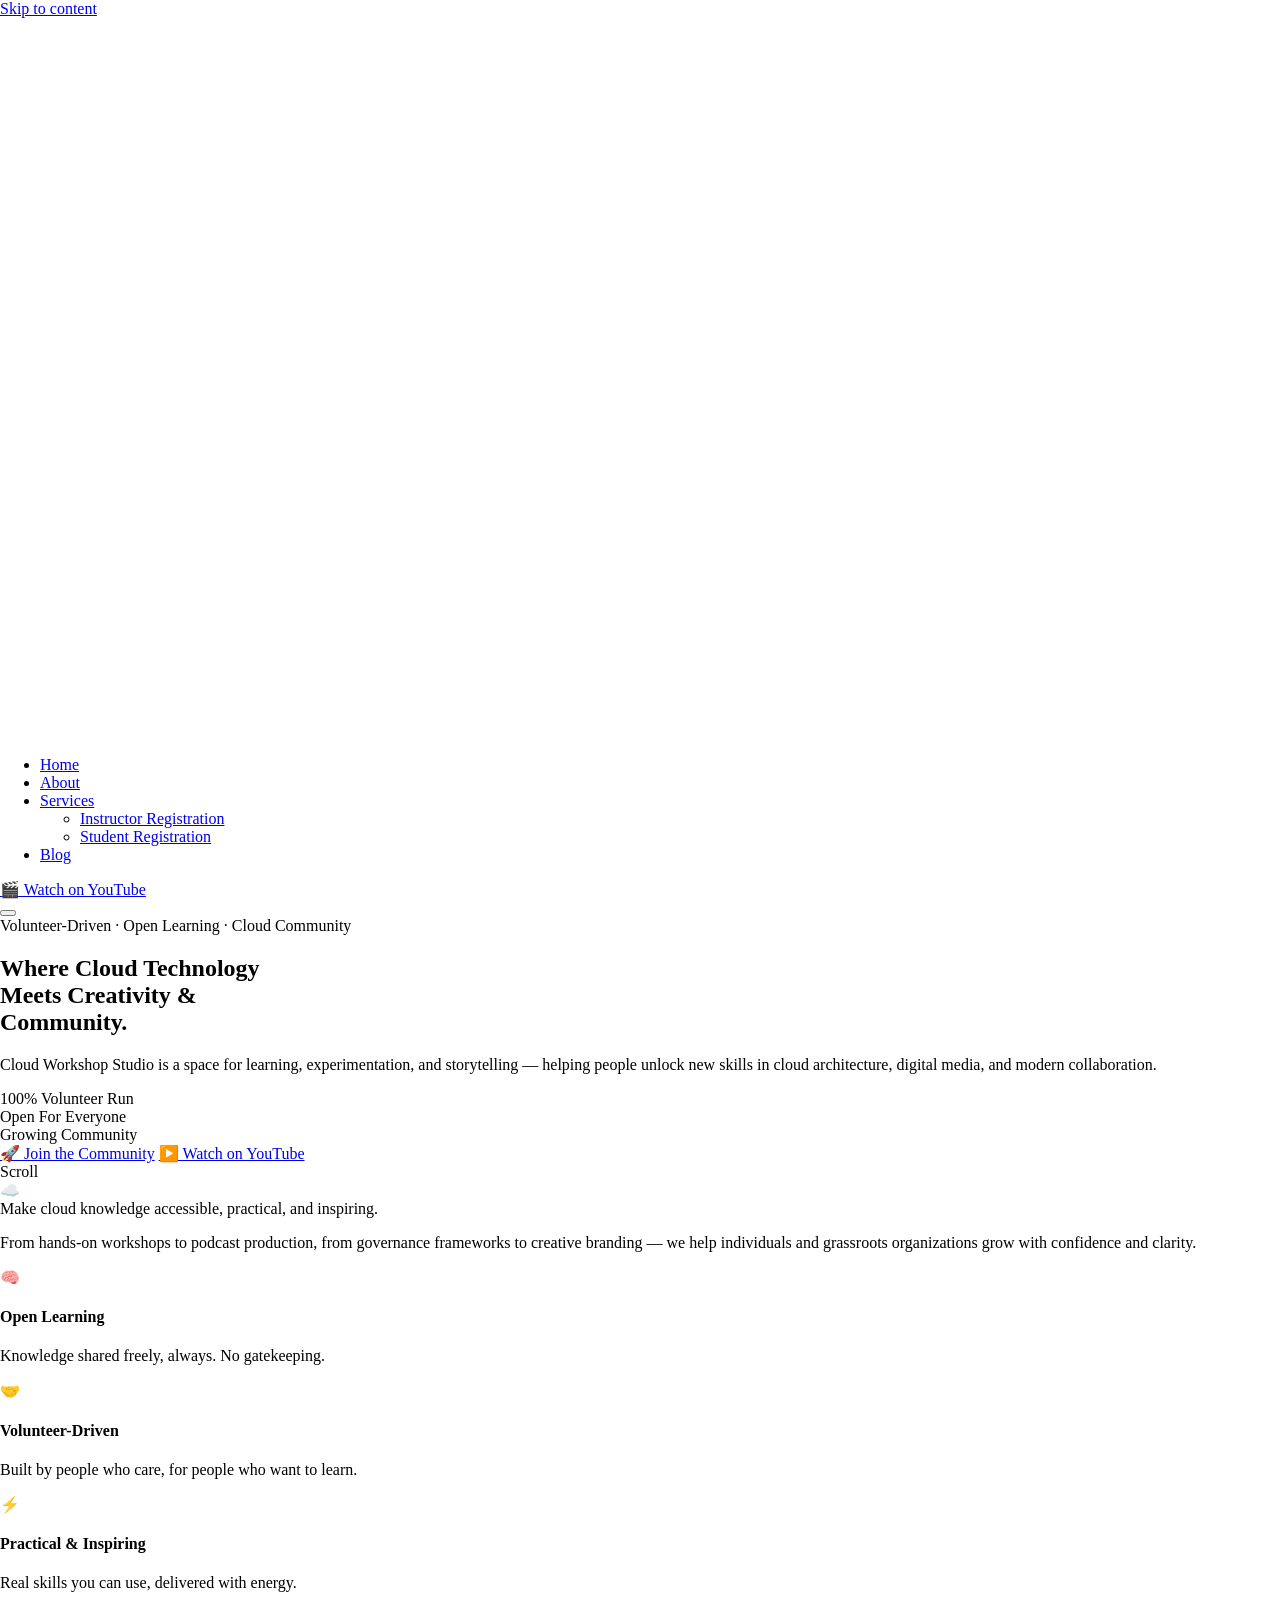
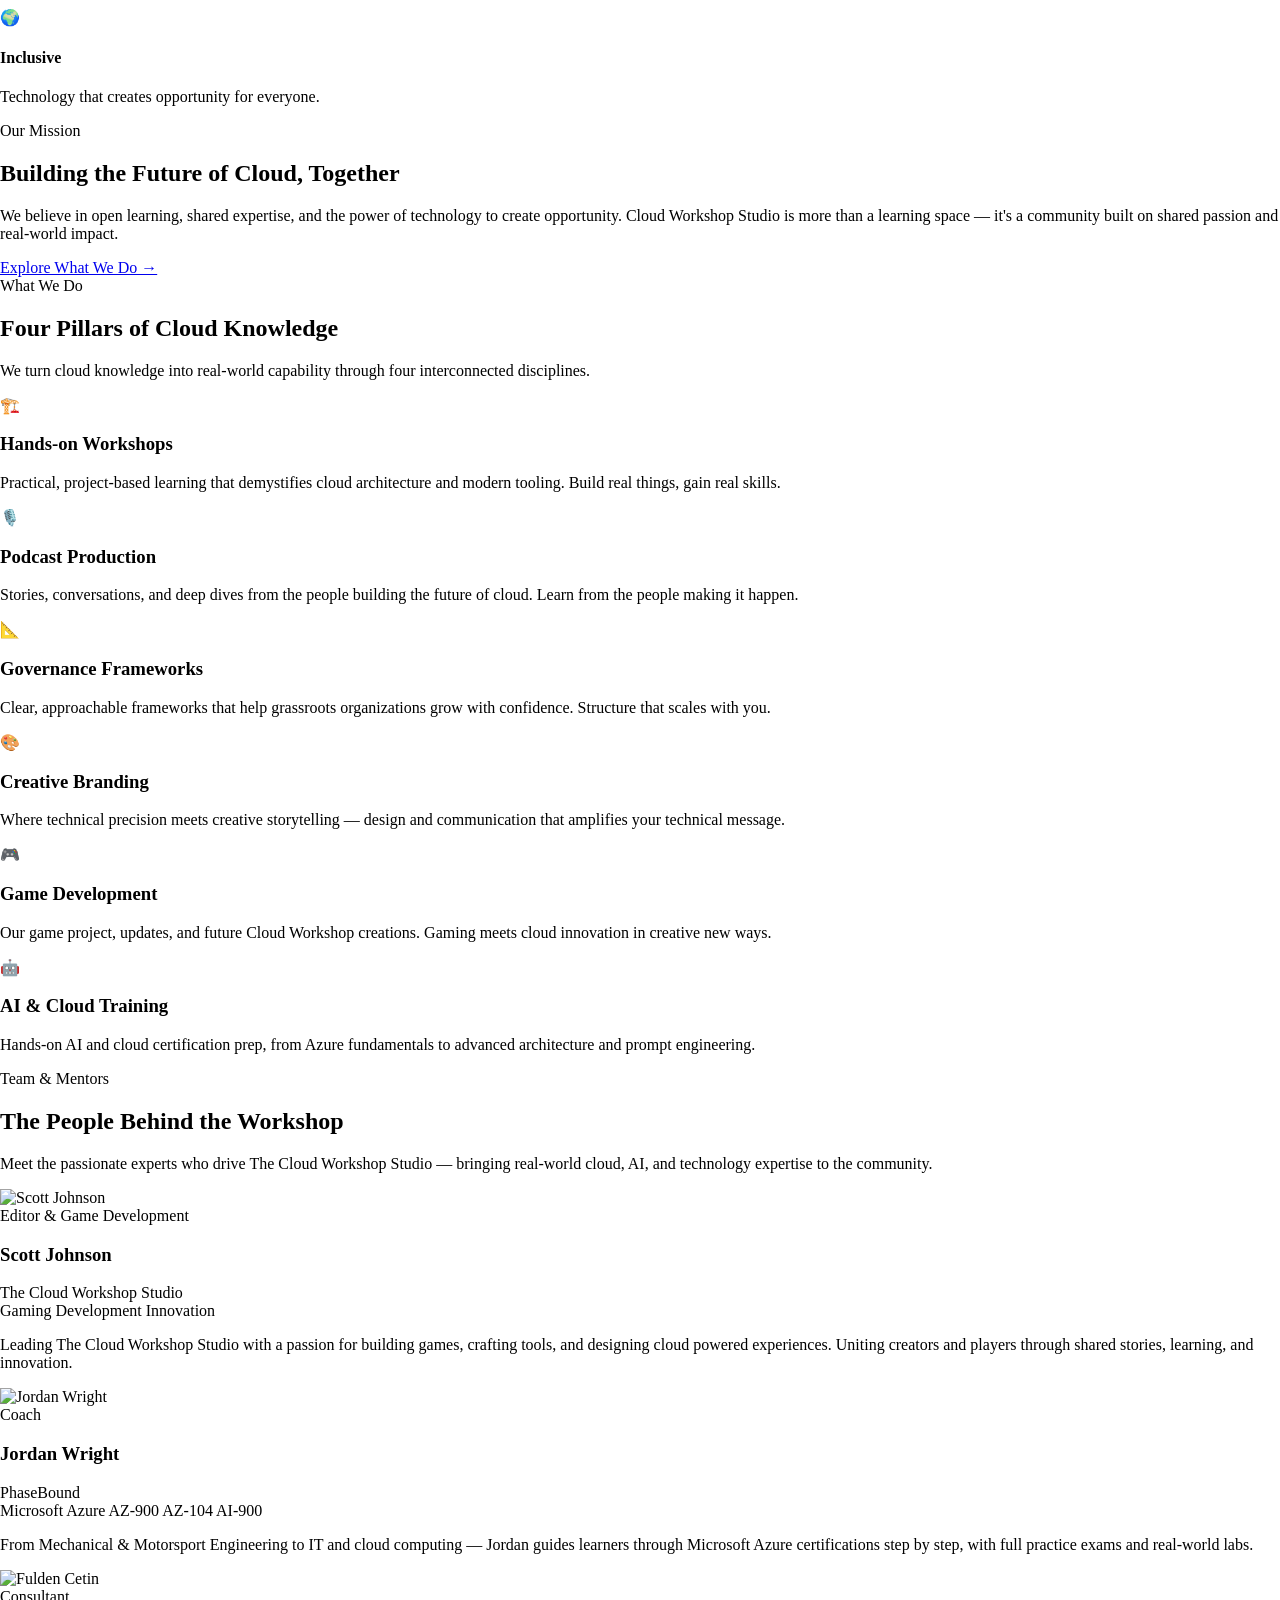
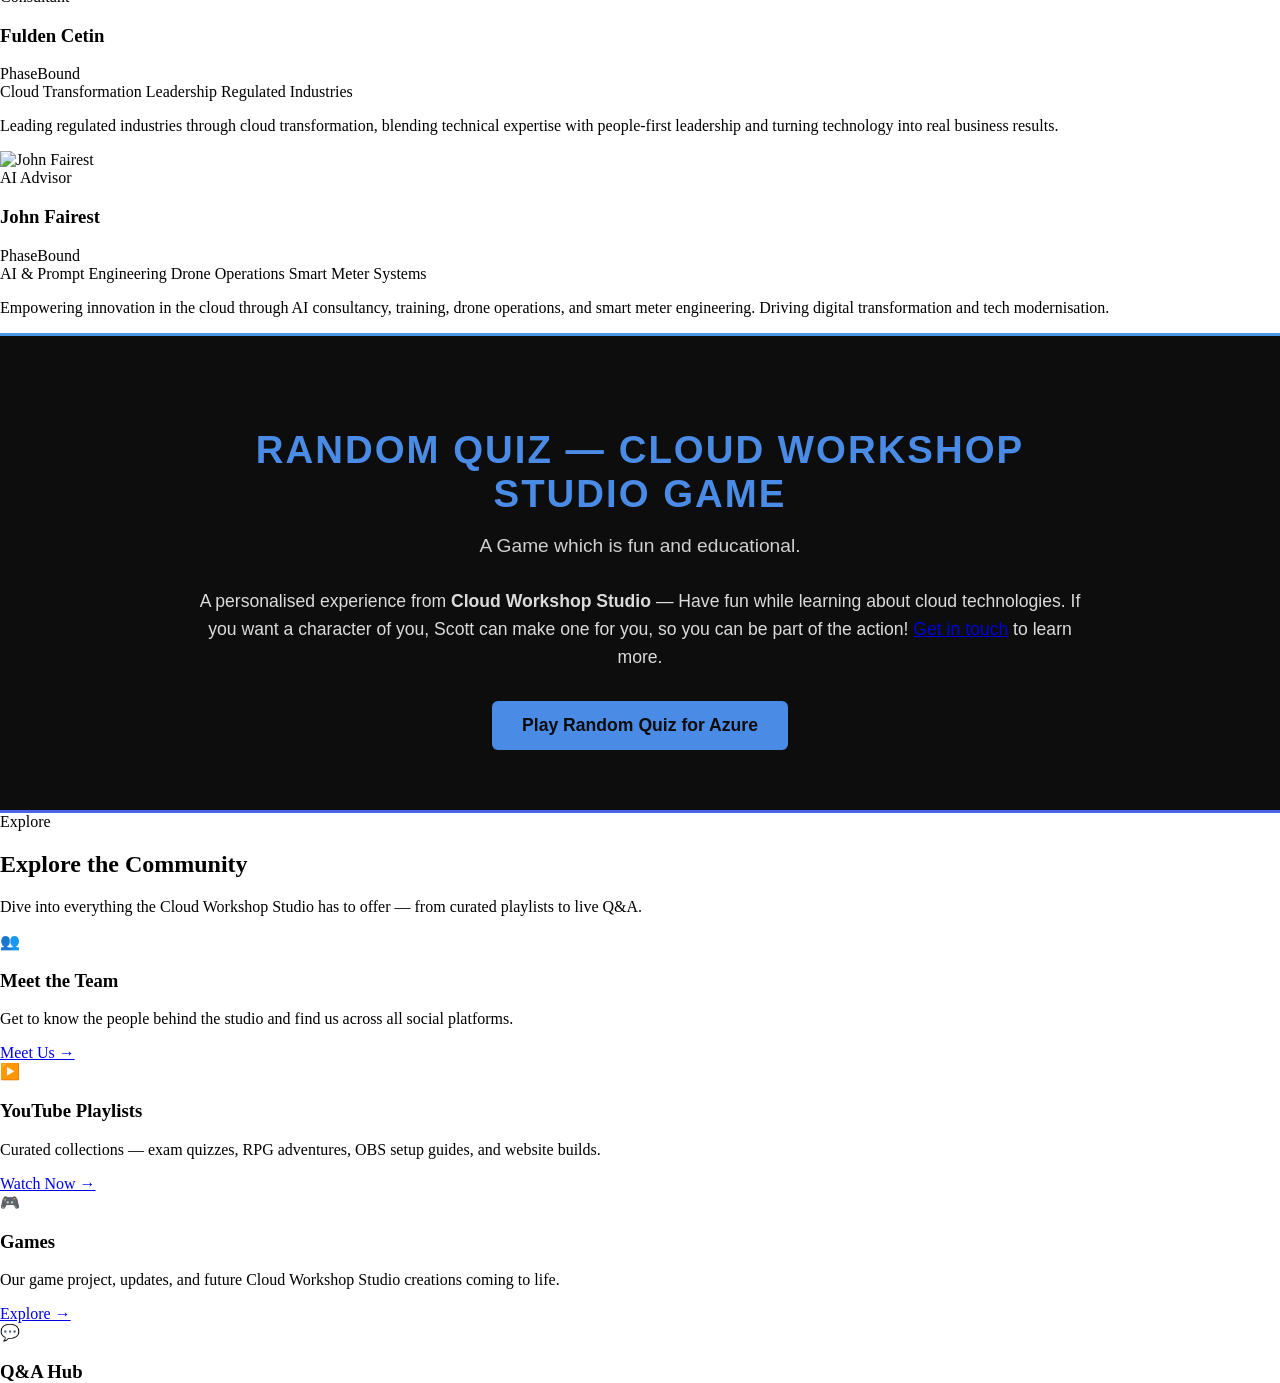
==== commit 94db147f: "Add files via upload" ====
--- a/Untitled-1.html
+++ b/Untitled-1.html
@@ -396,6 +396,25 @@
 
 <div class="team-img-overlay"></div>
 <span class="team-badge">Consultant</span>
+</div>
+<div class="team-info">
+<h3>Fulden Cetin </h3>
+
+<div class="team-company">PhaseBound</div>
+<div class="team-tags">
+<span class="team-tag">Cloud Transformation</span>
+<span class="team-tag">Leadership</span>
+<span class="team-tag">Regulated Industries</span>
+</div>
+<p class="team-bio">Leading regulated industries through cloud transformation, blending technical expertise with people-first leadership and turning technology into real business results.</p>
+</div>
+</div>
+<div class="team-card">
+<div class="team-img-wrap">
+<img src="https://thecloudworkshop.uk/wp-content/themes/cloudworkshop-theme/images/john-cloud.jpg" alt="John Fairest" loading="lazy">
+
+<div class="team-img-overlay"></div>
+<span class="team-badge">AI Advisor</span>
 </div>
 <div class="team-info">
 <h3>John Fairest </h3>
